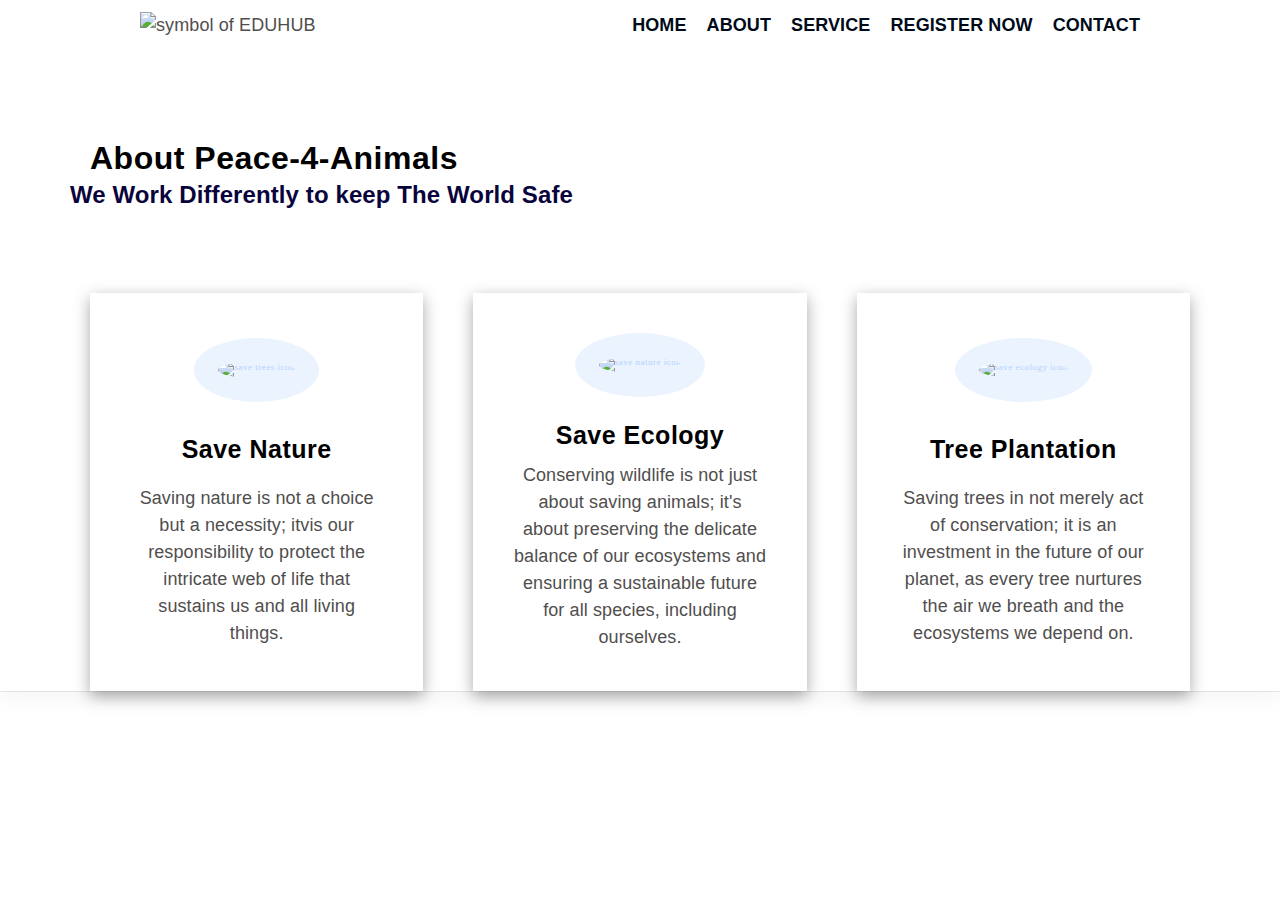
==== about.html @ c38c3782 "Add files via upload" ====
<!DOCTYPE html>
<html lang="en">
  <head>
    <meta charset="UTF-8" />
    <meta name="viewport" content="width=device-width, initial-scale=1.0" />
    <title>Peace-4-Animals</title>
    <link
      rel="stylesheet"
      href="https://cdnjs.cloudflare.com/ajax/libs/font-awesome/6.0.0-beta3/css/all.min.css"
      integrity="sha512-Fo3rlrZj/k7ujTnHg4CGR2D7kSs0v4LLanw2qksYuRlEzO+tcaEPQogQ0KaoGN26/zrn20ImR1DfuLWnOo7aBA=="
      crossorigin="anonymous"
      referrerpolicy="no-referrer"
    />
    <link rel="stylesheet" href="style.css" />
  </head>
  <body>
    <header class="header">
      <div class="navbar">
        <div class="symbol">
          <a href="index">
            <img
              src="./images/peace-4-animals.png"
              alt="symbol of EDUHUB"
              width="40%"
              height="auto"
            />
          </a>
        </div>
        <nav class="lists">
          <ul>
            <li class="nav-item"><a href="index.html">home</a></li>
            <li class="nav-item"><a href="about.html">about</a></li>
            <li class="nav-item"><a href="service.html">service</a></li>
            <li class="nav-item"><a href="register.html" target="_blank">Register Now</a></li>
            <li class="nav-item"><a href="contact.html">contact</a></li>
          </ul>
        </nav>
      </div>
      <!-- about sectiion -->

      <section class="section-about">
        <div class="container">
          <h2 class="section-common-heading">About Peace-4-Animals</h2>
          <p class="section-common-subheading">
            We Work Differently to keep The World Safe
          </p>
        </div>

        <div class="container grid grid-three--cols">
          <div class="about-div">
            <div class="icon">
              <img
                src="./images/ecology.png"
                alt="save trees icon"
                width="180px"
                height="auto"
              />
            </div>
            <h3 class="section-common--title">Save Nature</h3>
            <p>
              Saving nature is not a choice but a necessity; itvis our
              responsibility to protect the intricate web of life that sustains
              us and all living things.
            </p>
          </div>

          <div class="about-div">
            <div class="icon">
              <img
                src="./images/Save Water.png"
                alt="save nature icon"
                width="180px"
                height="auto"
              />
            </div>
            <h3 class="section-common--title">Save Ecology</h3>
            <p>
              Conserving wildlife is not just about saving animals; it's about
              preserving the delicate balance of our ecosystems and ensuring a
              sustainable future for all species, including ourselves.
            </p>
          </div>

          <div class="about-div">
            <div class="icon">
              <img
                src="./images/Save Trees.png"
                alt="save ecology icon"
                width="180px"
                height="auto"
              />
            </div>
            <h3 class="section-common--title">Tree Plantation</h3>
            <p>
              Saving trees in not merely act of conservation; it is an
              investment in the future of our planet, as every tree nurtures the
              air we breath and the ecosystems we depend on.
            </p>
          </div>
        </div>
      </section>
    </header>
  </body>
</html>
---- style.css ----
*{
  margin: 0;
  padding: 0;
  box-sizing: border-box;
}

html{
  letter-spacing: 0.5px;
}

:root{
  --main-2:#1f4037;
  --main-color:#0062ff;
  --supporting-color:#ebf3fe;
  --font-color:#424242;
  /* --bg-color:#ffffff; */
  /* --bg-color:#f7fcff; */
  --heading-color:#000a19;
  --h-color:#0a043c;
  --btn-hover-bg-color:#003b99;
  --paraa-color:#504e4d;
  --btn-box-shadow:rgba(100,100,111,0.2) 0 px 7px 29px 0px;
  --footer-bg-color:#040d12;
  --white-color:#fff;
  --btn-2:#3b8965;
  --btn-2--bg:#2f674d;
}

.navbar{
  max-width: 1000px;
  height: 50px;
  margin: 0 auto;
  padding: 56px 10px;
  /* box-shadow: rgba(0, 0, 0, 0.35) 0px 5px 15px; */
}

.section-hero{
  width: 100%;
  height:680px;
  position: relative;
}

.section-hero--content , .section-hero--image{
  margin-top: 100px;
}

.section-hero--image{
  margin-left: 50px;
}

.section-why-choose .container:first-child{
  padding: 64px 0 24px 0;
}
.section-course .container:first-child{
  padding: 64px 0 24px 0;
}

.grid{
  display: grid;
  padding-left:90px;
  padding-top: 30px;
  padding-right: 90px;
}

.grid-two--cols{
  grid-template-columns: repeat(2,1fr);
}

.grid-three--cols{
  grid-template-columns: repeat(3,1fr);
}

.grid-four--cols{
  grid-template-columns: repeat(4,1fr);
}

/* resuable  */

.section-common-heading{
  font-size:32px;
  display: grid;
  padding-left:90px;
  margin-top: 90px;
  font-weight:900;
  color: black;
  /* text-align: center; */
  text-transform: capitalize;
  font-family: sans-serif;
}

.section-common-heading-h{
  display: grid;
  font-size: 20px;
  padding-left:10px;
  padding-right: 20px;
  margin-top: 50px;
  font-weight: 900;
  text-transform: capitalize;
  text-align: center;
}

.section-common-subheading-h{
  color: var(--h-color);
  display: grid;
  text-align: center;
  margin-bottom: 50px;
  margin-top: 20px;

  /* padding-left: 20px; */
  /* padding-bottom: 100px; */
}

.section-common-subheading{
  display: grid;
  font-size: 24px;
  /* text-align: center; */
  color:var(--h-color);
  padding-left: 70px;
  font-weight: 600;
  padding-bottom: 50px;
}

.section-common--title{
  font-size: 25px;
  margin-top: 24px;
  margin-bottom: 12px;
  font-family: 'Segoe UI', Tahoma, Geneva, Verdana, sans-serif;
}


.course-div img{   
  padding: 10px;
  background-color: var(--bg-color);
  font-size: 25px;
  border-radius: 50%;
  color:var(--btn-hover-bg-color);
  /* align-items: center; */
  box-shadow: rgba(0, 0, 0, 0.35) 0px 5px 15px;
  margin-left: 90px;
  margin-top: 30px;
  /* margin-bottom: -50px; */
  
}

.btn {
  display: inline-block;
  padding: 12px 32px;
  background-color: var(--btn-2);
  border-radius: 5px;
  color: var(--white-color);
}

.btn:hover{
  background-color: var(--btn-2--bg);
  cursor: pointer;
  box-shadow: var(--btn-box-shadow);
}

h1,h2,h3,h4,h5,h6{
  font-family: sans-serif;
  font-size: 24px;
  
}

.header{
  width: 100%;
  height: auto;
  box-shadow: rgba(0, 0, 0, 0.05) 0px 6px 24px 0px,
  rgba(0, 0, 0, 0.08) 0px 0px 0px 1px;
}

.header .navbar{
  display: flex;
  justify-content: space-between;
  align-items: center;
  padding: 15px 0;
}
.lists ul{
  display: flex;
  gap: 20px;
  text-transform: capitalize;
  
  & li a{
      color: var(--heading-color);
      text-transform: uppercase;
      font-weight: 600;
      display: inline-block;
      position: relative;

      &::after{
          content: "";
          position: absolute;
          bottom: -2px;
          left: 0;
          width: 0%;
          border-bottom: 2px solid var(--main-color);
          transition: all .3s linear;
      }
  }

  & li a:hover:after{
      width: 100%;
  }
}
li,a,p{
  font-family:Arial, Helvetica, sans-serif;
  font-size: 18px;
  letter-spacing: 0.1px;
  font-weight: 400;
  color: var(--paraa-color);
  line-height: 1.5;
}

a{
  text-decoration: none;
}
li{
  list-style: none;
}

/* hero section  */


main{
  background: #1f4037;  /* fallback for old browsers */
background: -webkit-linear-gradient(to right, #99f2c8, #1f4037);  /* Chrome 10-25, Safari 5.1-6 */
background: linear-gradient(to right, #99f2c8, #1f4037); /* W3C, IE 10+/ Edge, Firefox 16+, Chrome 26+, Opera 12+, Safari 7+ */
}

.section-hero .grid{
  align-items: center;
  gap: 50px;

  & .hero-subheading{
      text-transform: uppercase;
      letter-spacing: 1px;
      font-size: 28px;
      word-spacing: 0.5px;
      color: var(--footer-bg-color);
      font-weight: 700;
      line-height: -8px;
  }

  & .hero-para{
      color: var(--bg-color);
      margin: 30px 0 45px 0;
  }

}

.section-hero--content h1{
      font-size: 50px;
      /* line-height: 15px; */
      font-family:Cambria, Cochin, Georgia, Times, 'Times New Roman', serif;
      color: var(--footer-bg-color);
      font-weight: 700;
  }

.section-hero--image img{
  width: 80%;
  aspect-ratio: 1;
  border-radius: 50%;
  /* border: 2px solid var(--btn-hover-bg-color); */
  box-shadow: var(--btn-box-shadow);
}

/* shape divider */


/* about section  */

.section-about img{
  padding: 24px;
  background-color: var(--supporting-color);
  color:#b3d2ff;
  width: 150px;
  height: auto;
  border-radius: 50%;
  transition: all .3s linear;
}


.section-about .grid{
  gap: 50px;
}

.about-div{
  display: grid;
  text-align: center;
  justify-content: center;
  align-items: center;
  padding: 40px;
  box-shadow: rgba(0, 0, 0, 0.35) 0px 5px 15px;
}

.icon:hover > img{
  rotate: 360deg;
  background: linear-gradient(to right, #3b8965,#5cc493);
}

/* end of about section  */


/* course section  */

.section-course{
  background-color: var(--bg-color);
}

.section-course .grid{
  gap: 20px;
  /* box-shadow: rgba(0, 0, 0, 0.35) 0px 5px 15px; */
}

.section-course .course-div{
  padding-left: 20px;
  padding-right: 20px;
  /* box-shadow: rgba(0, 0, 0, 0.35) 0px 5px 15px; */
}

.section-course .course-div:hover {
  background-color: var(--supporting-color);
  box-shadow: rgba(0, 0, 0, 0.35) 0px 5px 15px
}

/* why choose section  */

.section-why-choose .grid{
  gap: 90px;
}

.section-why-choose .text-align--right .why-choose-div{
  display: flex;
  flex-direction: column;
  justify-content: start;
  align-items: end;
  text-align: right;
}

.common-text--highlight{
  width: 50px;
  aspect-ratio: 1;
  background-color: var(--supporting-color);
  border-radius: 50%;
  display: grid;
  align-items: center;
  justify-content: center;
  font-size: 24px;
  font-weight: 700;
}

.choose-center--div img{
  width: 100%;
  height: auto;
}

.choose-right--div .why-choose-div{
  margin-top: 30px;
}

.choose-left--div .why-choose-div{
  margin-top: 10px;
}

.choose-center--div{
  display: flex;
  justify-content: center;
  align-items: center;
  position: relative;
}

.choose-center--div figure::before, .choose-center--div figure::after{
  content: "";
  position: absolute;
  top: 50%;
  left: 50%;
  transform: translate(-50%,-50%);
  background-color: var(--btn-2--bg);
  width: 300px;
  height: 300px;
  border-radius: 50%;
  z-index: -1;
  /* animation: circle 5s linear infinite; */
}

.choose-center--div figure::before{
  animation: circle 5s linear infinite;
}

@keyframes circle{
  0%{
      background-color: #76c5a0;
  }
  25%{
      background-color: #5cc493;
  }
  50%{
      background-color: #47c188;
  }
  75%{
      background-color: #5cc493;
  }
  100%{
      background-color: #76c5a0;
  }
}

.choose-center--div figure::after{
  width: 350px;
  height: 350px;
  background-color: transparent;
  z-index: -2;
  border: 5px solid var(--supporting-color);
}
/* end of choose section   */

/* contact home section */

.section-homapage-contact{
  width: 60%;
  min-height: 300px;
  margin: 0 auto;
  display: grid;
  box-shadow: rgba(60, 64, 67, 0.3) 0px 1px 2px 0px,
  rgba(60, 64, 67, 0.15) 0px 2px 6px 2px;
  /* margin-bottom: 50px; */
  padding: 0 32px;
  position: relative;
  bottom: -30px;
  /* margin: 70px; */
  background-color: var(--white-color);

  & .grid{
      align-items: center;
      justify-content: center;
      border-radius: 2px;
  }
}

.section-homapage-contact img{
  width: 90%;
  height: auto;
}

.contact-title{
  font-size: 28px;
  line-height: 1.2;
  font-family: sans-serif;
}

.contact-content p{
  margin: 12px 0 24px 0;
}

.btn a{
  color: var(--bg-color);
}


/* footeer section   */

footer{
  background-color:var(--footer-bg-color);
}
  

footer *{
  color: var(--white-color);
}
footer .grid {
  text-align: right;
}

.footer-subheading {
  font-size: 30px;
  font-weight: 700;
}

.footer-1--div p {
  margin: 10px 0 32px 0;
}

.footer-1--div .logo-brand a{
  gap: 20px;
}

.footer-1--div {
  text-align: left;

  & .social-footer--icons{
    display: flex;
    gap: 24px;
    transition: all 0.3s linear;

    & .fa-brands {
      width: 50px;
      aspect-ratio: 1;
      background-color: var(--supporting-color);
      color: var(--bnt-hover-bg-color);
      border-radius: 50%;
      
      
      display: flex;
      justify-content: center;
      align-items: center;
      transition: all 0.3s linear;

    }
  }
}

 footer .footer-1-div .footer-social--icons {
  display: flex;
  gap: 20px;
}

footer .footer-1-div {
  font-size: 30px;
  padding: 0;
  width: 50px;
  aspect-ratio: 1;
  display: flex;
  justify-content: center;
  align-items: center;
  transition: all 0.3s linear;
}

footer .footer-1-div .fa-brands:hover {
  background-color: var(--bnt-hover-bg-color);
  color: var(--supporting-color);
  cursor: pointer;
  rotate: 360deg;
} 

/***** End footer Section *****/

/***** scrollbar Section *****/

/* width */
::-webkit-scrollbar {
  width: 5px;
}

/* Track */
::-webkit-scrollbar-track {
  background: var(--supporting-color);
}

/* Handle */
::-webkit-scrollbar-thumb {
  background: var(--main-color);
  border-radius: 50px;
}

/* Handle on hover */
::-webkit-scrollbar-thumb:hover {
  background: var(--heading-color);
}

/***** End scrollbar Section *****/

/*? scroll animation and scroll snap  */

/***** media queries Section *****/

/* @media (max-width: 1380px) { */
@media (width <= 1400px) {
  html {
    font-size: 56.25%;
    /* 1rem = 9px  */
  }

  .section-hero img {
    width: 90%;
  }
}

@media (width <= 1220px) {
  html {
    font-size: 54%;
    /* 1rem = 9px  */
  }

  :is(
      .section-about,
      .section-blog,
      .section-course,
      .section-contact--homepage,
      .section-why--choose
    )
    .grid {
    gap: 6.4rem;
  }
}

@media (width <= 1100px) {
  :is(.section-course, .section-blog) .grid-four--cols {
    grid-template-columns: repeat(auto-fit, minmax(250px, 1fr));
  }

  .section-why--choose {
    & .choose-left--div {
      order: 2;
    }

    & .choose-right--div {
      order: 3;
    }

    & .choose-center--div {
      order: 1;

      & figure::before {
        width: 0;
        height: 0;
        background-color: transparent;
        padding: 0;
      }

      & figure::after {
        width: 0;
        height: 0;
        background-color: transparent;
        padding: 0;
      }
    }
  }
}

@media (width <= 998px) {
  .section-hero {
    height: auto;
    padding-bottom: 5rem;

    & .grid-two--cols {
      grid-template-columns: 1fr;

      & .section-hero--content {
        order: 2;
      }

      & .section-hero--image {
        order: 1;

        & img {
          width: 50%;
        }
      }
    }
  }

  .section-about .about-div {
    text-align: left;
  }

  footer .grid-four--cols {
    grid-template-columns: repeat(3, minmax(100px, 1fr));
    text-align: left;

    & .footer-1--div {
      grid-row: 2 / 3;
      grid-column: 1 / -1;
      margin-top: 6.4rem;
    }
  }
}

@media (width <= 768px) {
  .grid-two--cols,
  .grid-three--cols {
    grid-template-columns: 1fr;
  }

  .section-navbar .container {
    display: flex;
    flex-direction: column;

    & .navbar ul {
      gap: 2.4rem;
    }

    & .navbar-brand {
      text-align: center;
      margin-bottom: 2.4rem;
    }
  }

  .section-hero .grid .hero-heading {
    font-size: 3.8rem;
  }

  .section-why--choose {
    & img {
      width: 30%;
    }

    & .grid {
      gap: 1.4rem;
    }

    & .text-align--right .why-choose--div {
      align-items: start;
      text-align: left;
    }
  }

  .section-contact--homepage .btn {
    display: block;
    text-align: center;
  }

  .contact-title {
    font-size: 2.4rem;
  }
  :is(.section-contact--homepage) .container:first-child {
    padding: 6.4rem 0rem 2.4rem 0rem;
  }
}

/***** End media queries Section *****/
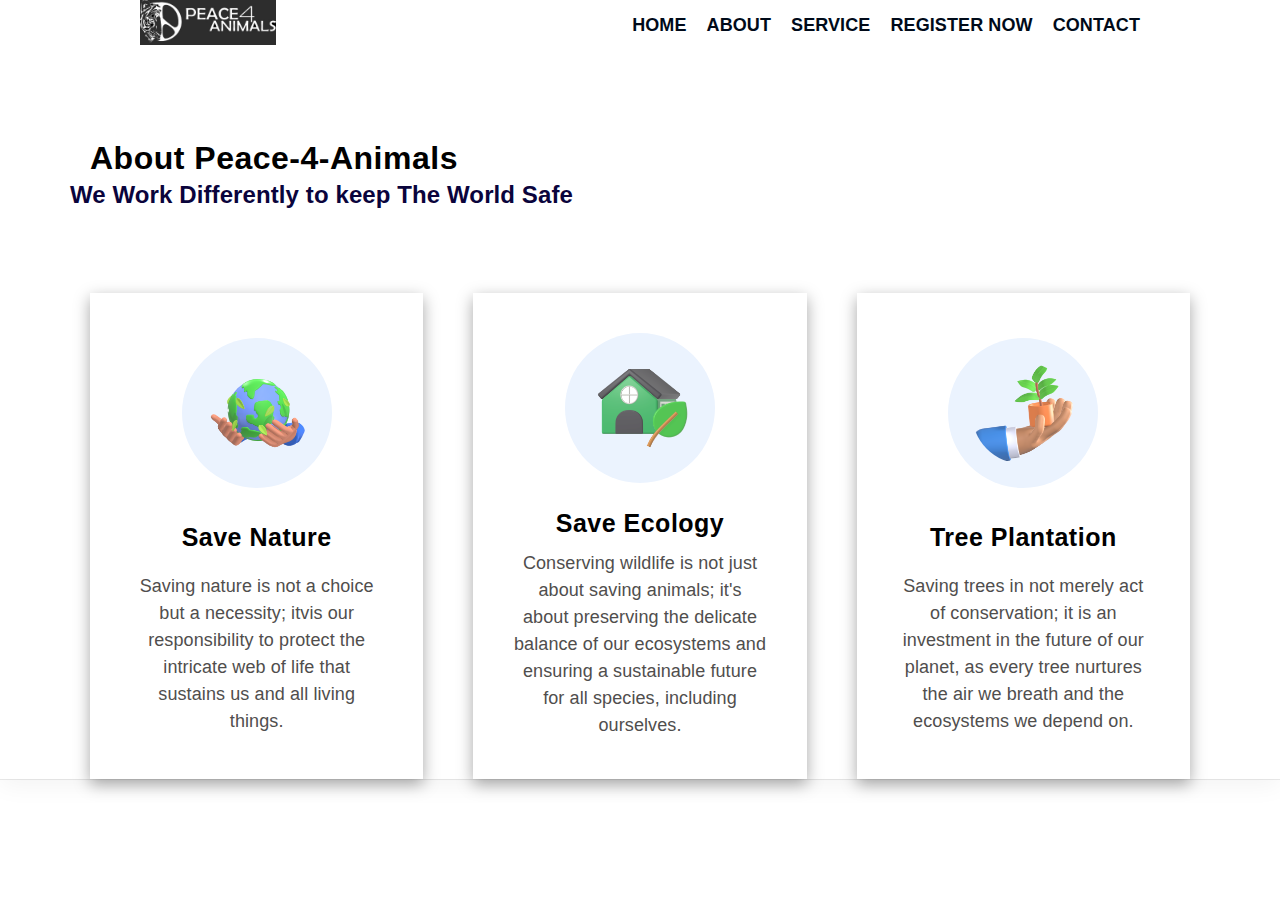
==== commit 6c2b54b1: "Update about.html" ====
--- a/about.html
+++ b/about.html
@@ -19,7 +19,7 @@
         <div class="symbol">
           <a href="index">
             <img
-              src="./images/peace-4-animals.png"
+              src="./peace-4-animals.png"
               alt="symbol of EDUHUB"
               width="40%"
               height="auto"
@@ -50,7 +50,7 @@
           <div class="about-div">
             <div class="icon">
               <img
-                src="./images/ecology.png"
+                src="./ecology.png"
                 alt="save trees icon"
                 width="180px"
                 height="auto"
@@ -67,7 +67,7 @@
           <div class="about-div">
             <div class="icon">
               <img
-                src="./images/Save Water.png"
+                src="./Save Water.png"
                 alt="save nature icon"
                 width="180px"
                 height="auto"
@@ -84,7 +84,7 @@
           <div class="about-div">
             <div class="icon">
               <img
-                src="./images/Save Trees.png"
+                src="./Save Trees.png"
                 alt="save ecology icon"
                 width="180px"
                 height="auto"
